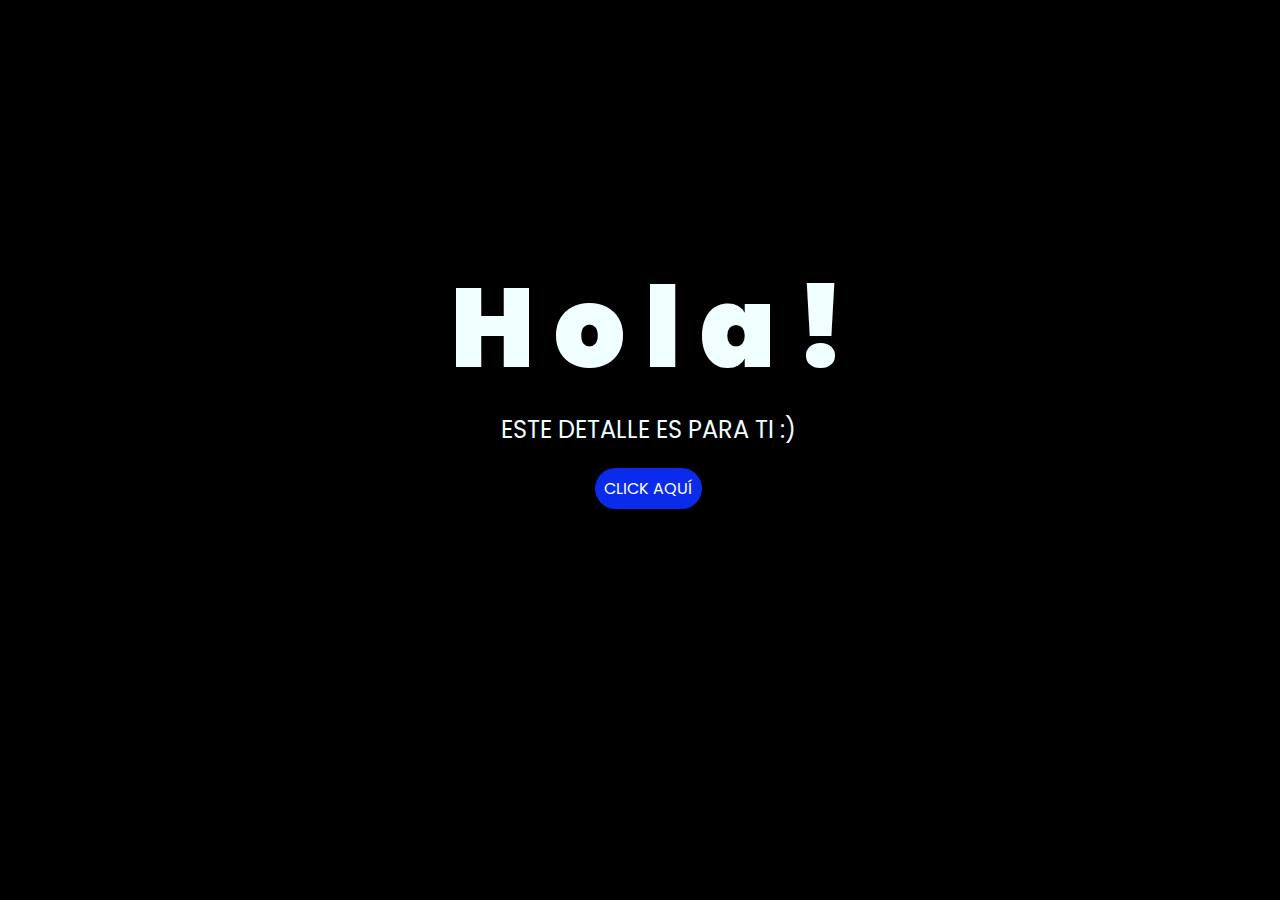
==== index.html @ 79299f59 "initial commit" ====
<!DOCTYPE html>
<html lang="es">

<head>
    <meta charset="UTF-8">
    <meta http-equiv="X-UA-Compatible" content="IE=edge">
    <meta name="viewport" content="width=device-width, initial-scale=1.0">
    <link rel="stylesheet" href="css/style.css">
    <link rel="icon" href="img/flowers.png" type="image/x-icon">
    <title>Flowers</title>
</head>

<body>
    <div class="greetings">
        <span>H</span>
        <span>o</span>
        <span>l</span>
        <span>a</span>
        <span>!</span>
    </div>
    <div class="description">
        <span>ESTE DETALLE ES PARA TI :)</span>
    </div>
    <div class="button">
        <button class="botones">
            <a href="flower.html" style="color: #fff;">CLICK AQUÍ</a>
        </button>
    </div>

</body>

</html>
---- css/style.css ----
@import url('https://fonts.googleapis.com/css2?family=Poppins:ital,wght@0,500;1,900&display=swap');
*{
    font-family: 'Poppins',cursive;
}
body{
    color: azure;
    width: 100%;
    height: 82vh;
    display: flex;
    flex-direction: column;
    align-items: center;
    justify-content: center;
    background-color: black;
    /* padding-top: -30; */
}

.botones{
    padding: 9px;
    border-radius: 80px;
    background-color: transparent;
    border: none;
}

.botones a{
    background-color: #0a2be9;
    padding: 9px;
    border-radius: 80px;
    -webkit-border-radius: 80px;
    -moz-border-radius: 80px;
    -ms-border-radius: 80px;
    -o-border-radius: 80px;

}

.botones a:focus{
    background-color: rgb(50, 194, 194);
}

.greetings{
    font-size: 7rem;
    font-weight: 900;
}
.greetings > span{
    animation: glow 2.5s ease-in-out infinite;
}
@keyframes glow{
    0%, 100%{
        color: #fff;
        text-shadow: 0 0 12px #39c6d6, 0 0 50px #39c6d6, 0 0 100px #39c6d6;
    }
    10%, 90%{
        color: #111;
        text-shadow: none;
    }
}
.greetings > span:nth-child(2){
    animation-delay: .2s ;
}
.greetings > span:nth-child(3){
    animation-delay: .4s ;
}
.greetings > span:nth-child(4){
    animation-delay: .6s;
}
.greetings > span:nth-child(5){
    animation-delay: .8s;
}
.greetings > span:nth-child(6){
    animation-delay: 1s;
}

.description{
    font-size: 1.5rem;
    margin-bottom: 20px;
}

.button a{
    text-decoration: none;
    font-size: 1rem;
    color: #111;
}

@media screen and (max-width:574px){
    .greetings{
        display: block;
        font-size: 4rem;
        font-weight: 800;
        text-align: center;
    }
    .description{
        font-size: 2rem;
    }
    
    .button a{
        font-size: 1rem;
    }
}
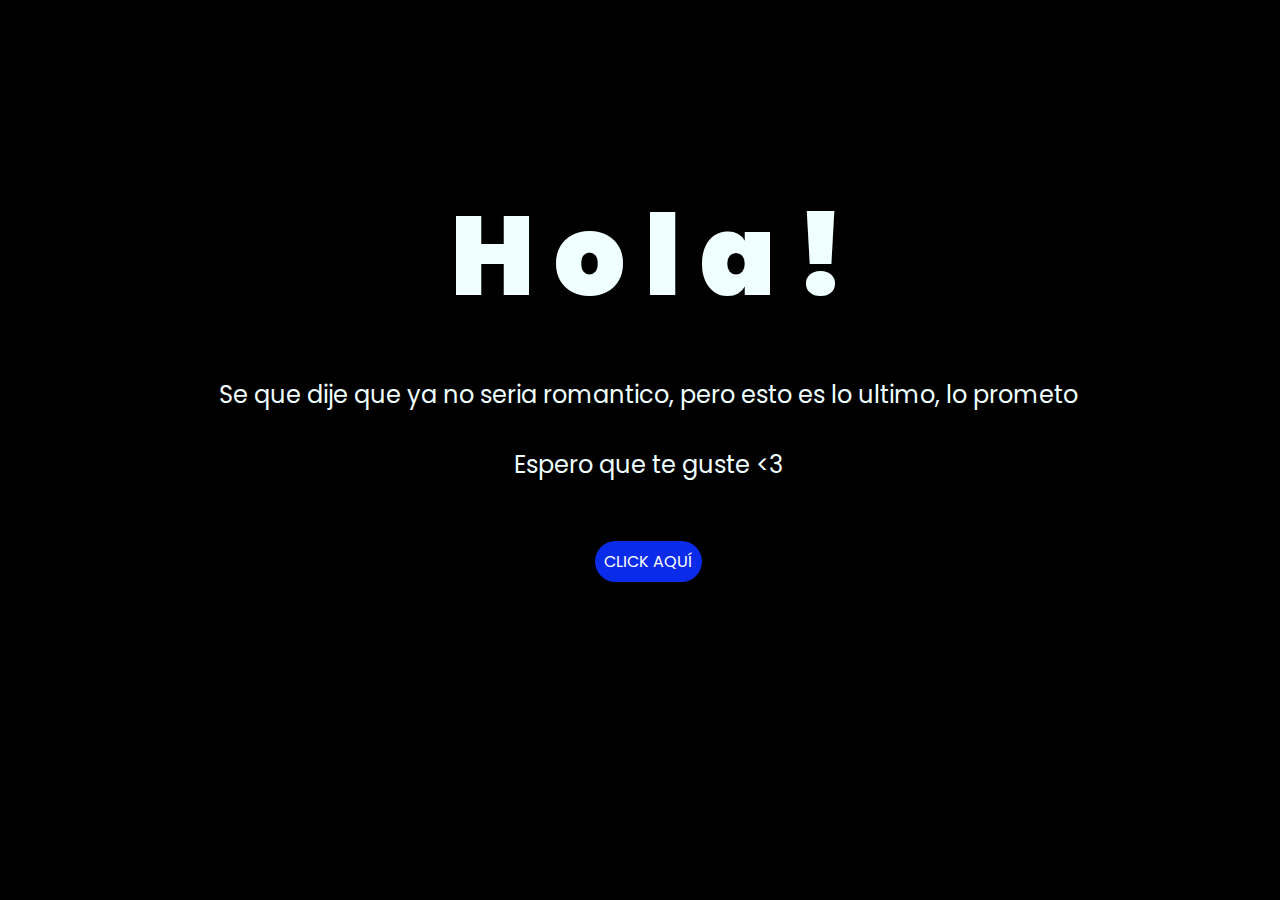
==== commit 1b720edb: "initial commit" ====
--- a/index.html
+++ b/index.html
@@ -7,7 +7,7 @@
     <meta name="viewport" content="width=device-width, initial-scale=1.0">
     <link rel="stylesheet" href="css/style.css">
     <link rel="icon" href="img/flowers.png" type="image/x-icon">
-    <title>Flowers</title>
+    <title>:3</title>
 </head>
 
 <body>
@@ -18,8 +18,9 @@
         <span>a</span>
         <span>!</span>
     </div>
-    <div class="description">
-        <span>ESTE DETALLE ES PARA TI :)</span>
+    <div class="description" style="display: flex; justify-content: center; align-items: center; text-align: center; height: 20vh;">
+        <span>Se que dije que ya no seria romantico, pero esto es lo ultimo, lo prometo <br> <br>
+                             Espero que te guste <3 </span>
     </div>
     <div class="button">
         <button class="botones">
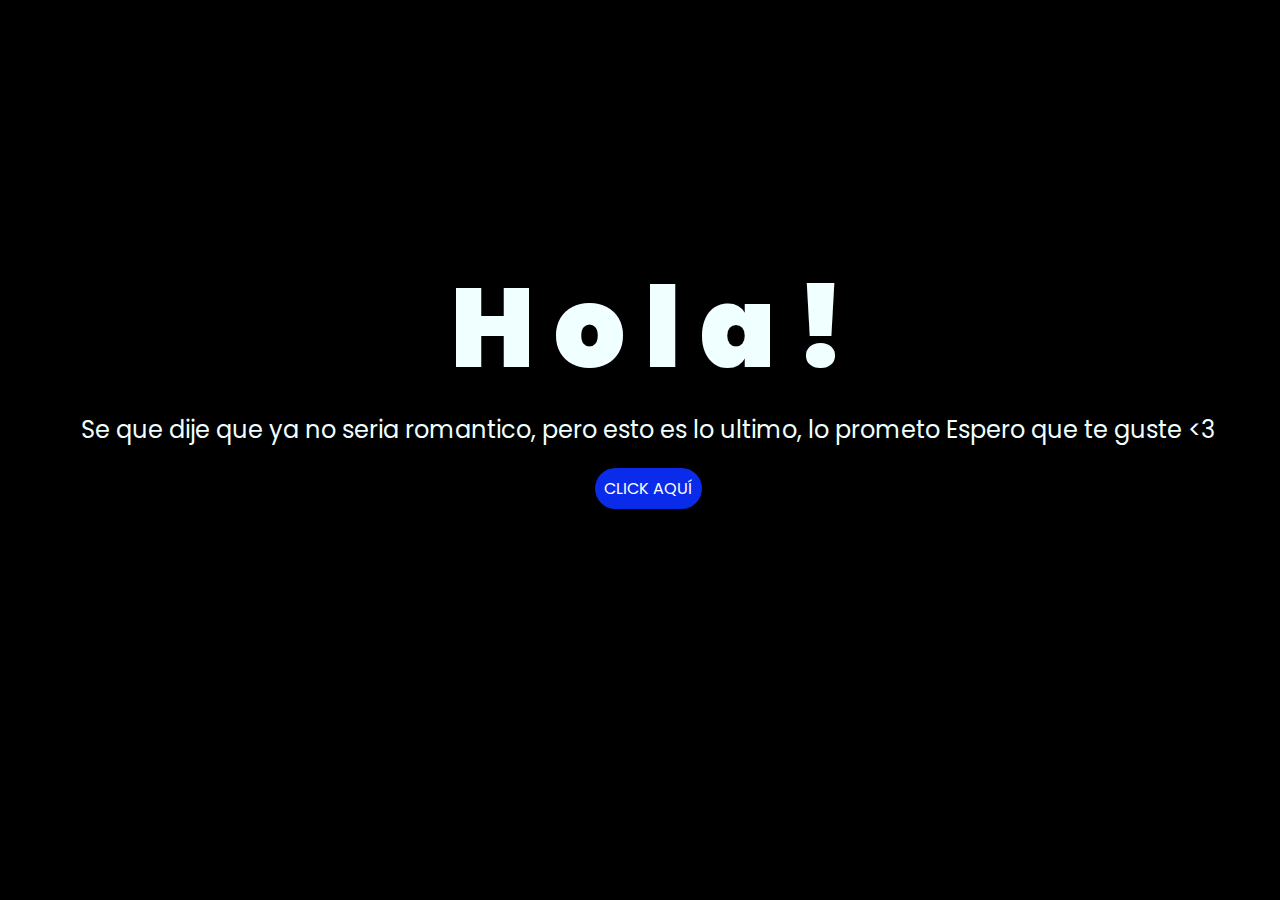
==== commit 486d1553: "Update index.html" ====
--- a/index.html
+++ b/index.html
@@ -18,9 +18,8 @@
         <span>a</span>
         <span>!</span>
     </div>
-    <div class="description" style="display: flex; justify-content: center; align-items: center; text-align: center; height: 20vh;">
-        <span>Se que dije que ya no seria romantico, pero esto es lo ultimo, lo prometo <br> <br>
-                             Espero que te guste <3 </span>
+   <div class="description" >
+        <span>Se que dije que ya no seria romantico, pero esto es lo ultimo, lo prometo Espero que te guste <3 </span>
     </div>
     <div class="button">
         <button class="botones">
